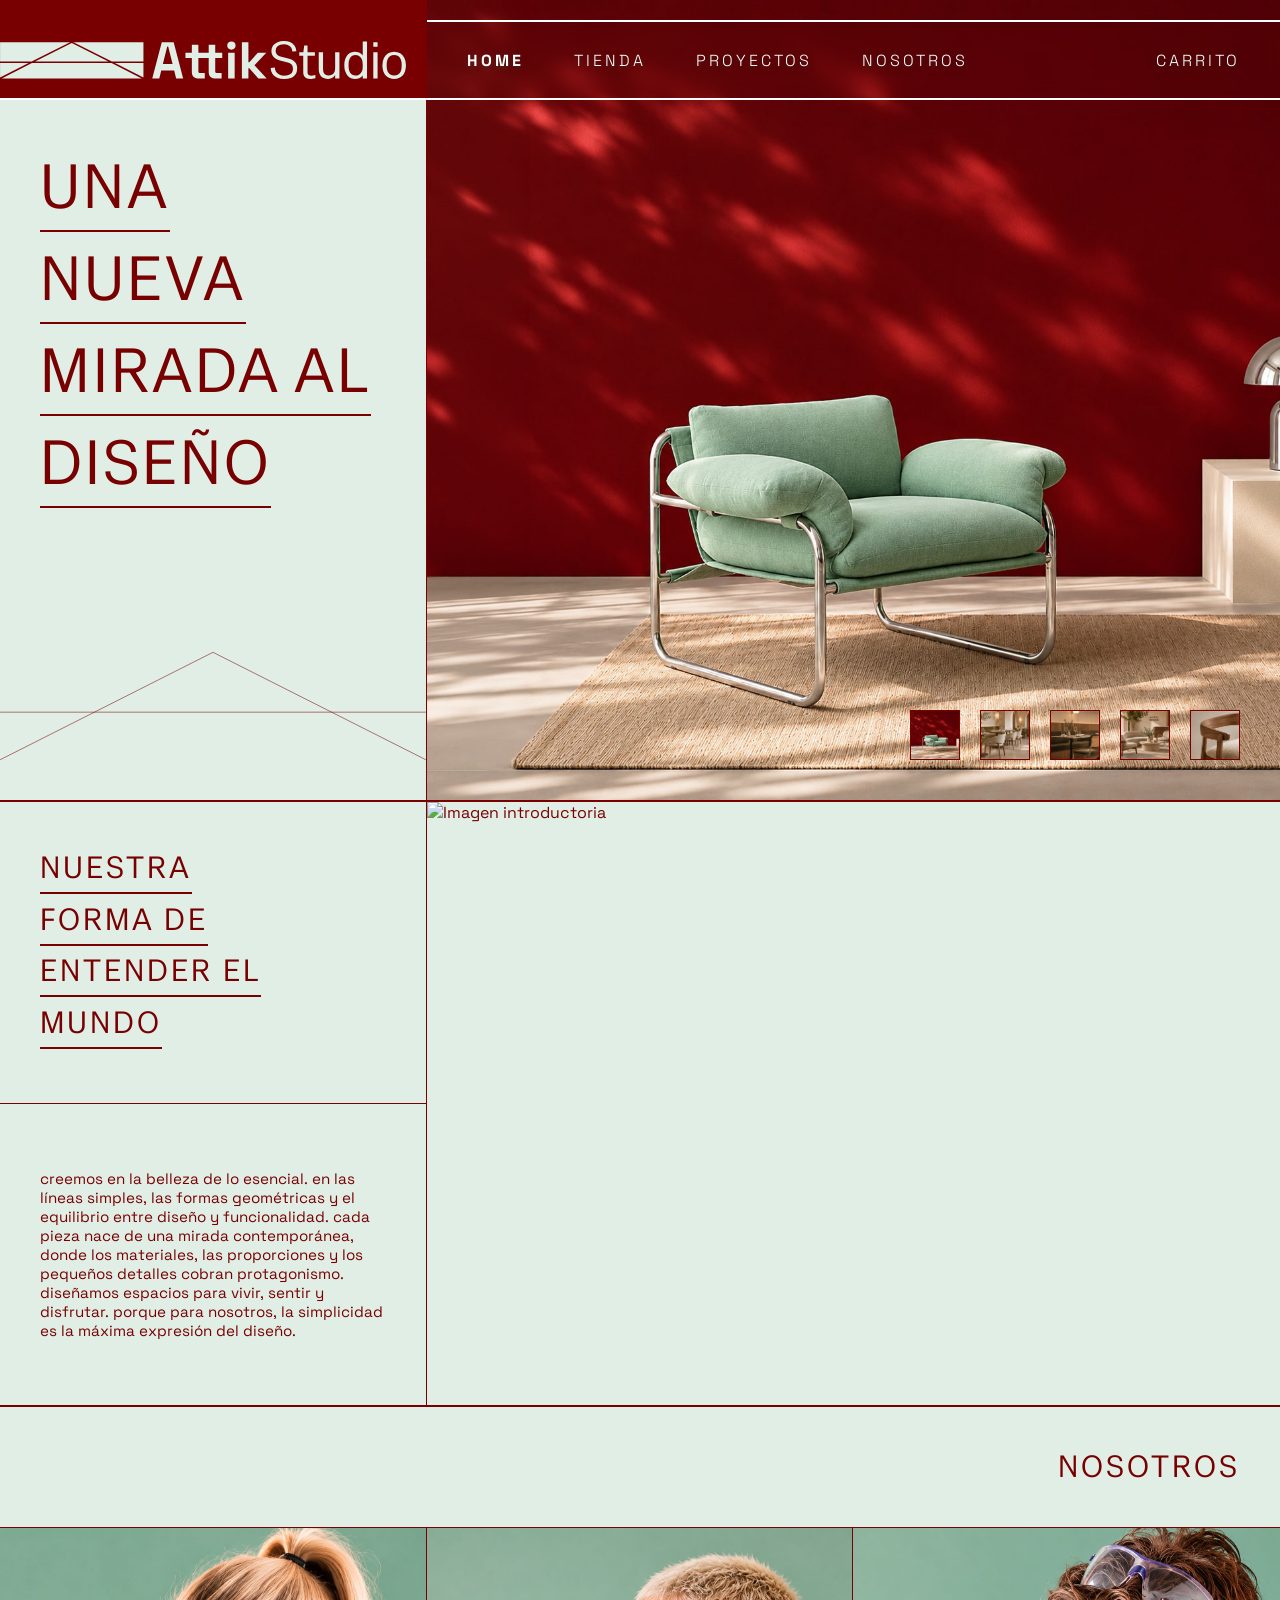
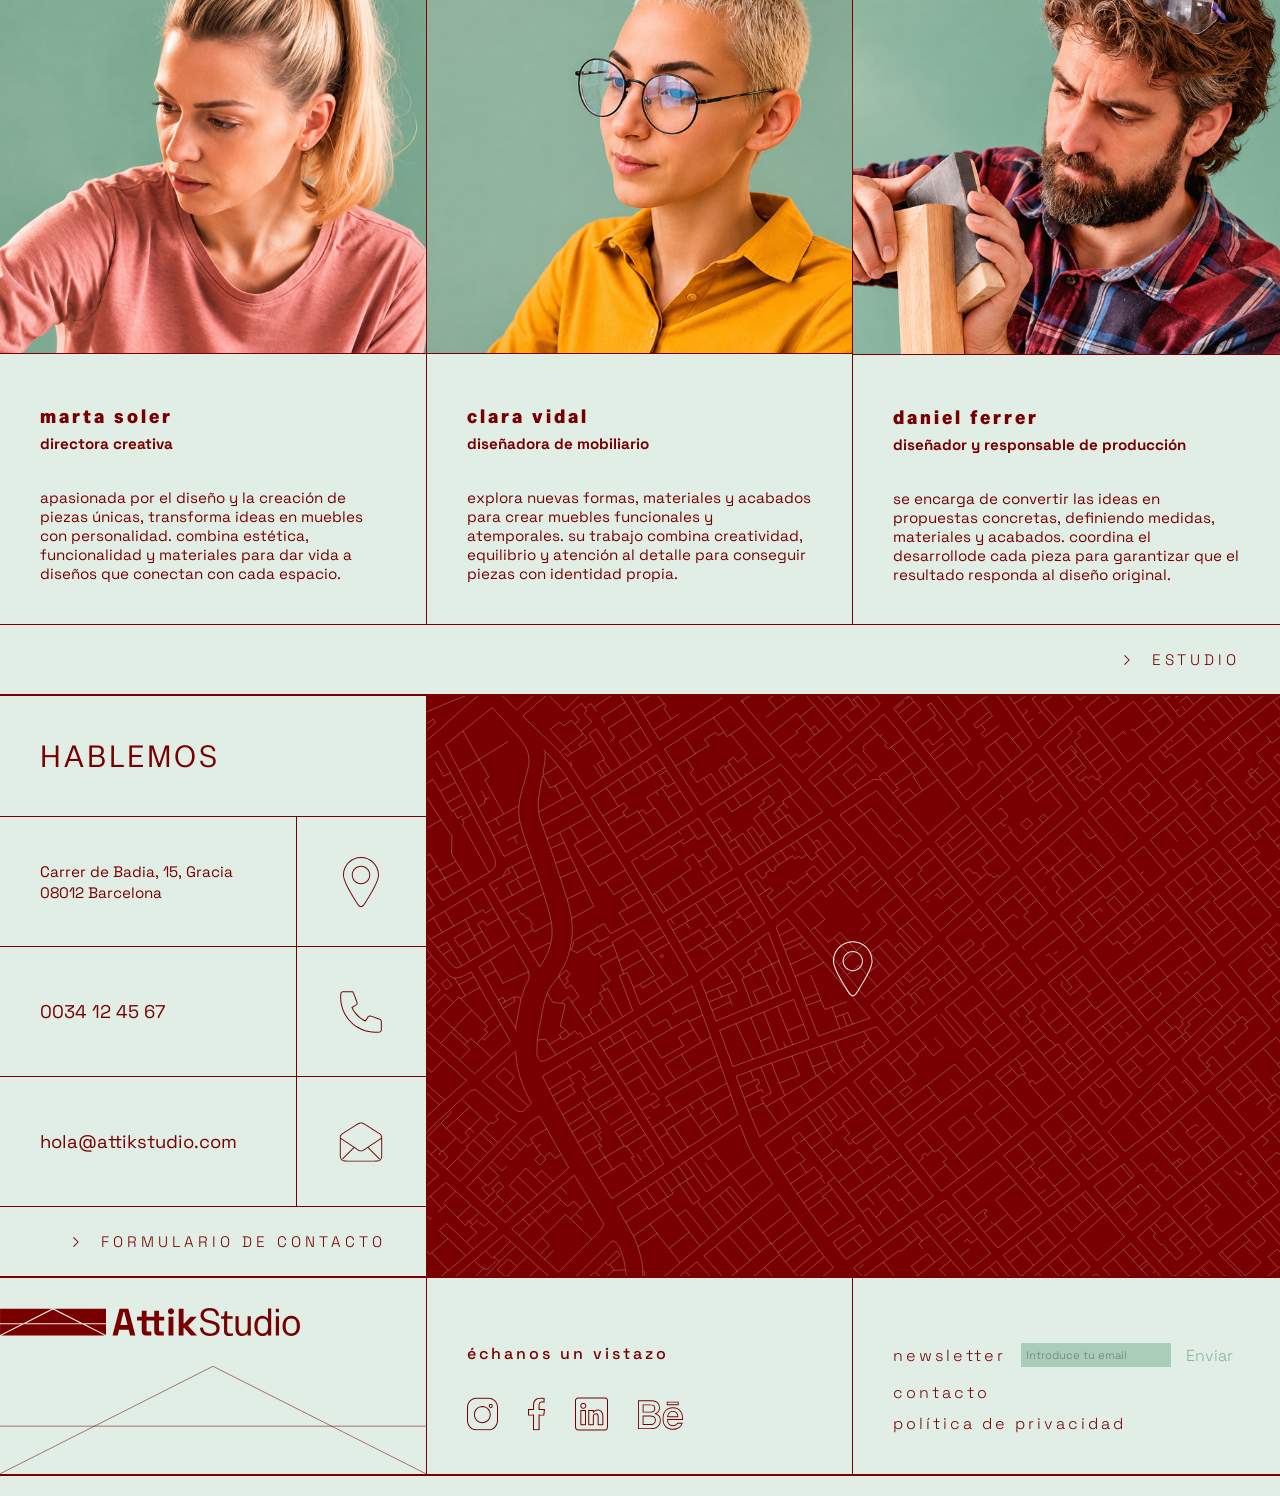
==== index.html @ 29d855f7 "Initial commit" ====
<!DOCTYPE html>
<html lang="en">

<head>
    <meta charset="UTF-8">
    <meta name="viewport" content="width=device-width, initial-scale=1.0">
    <title>Document</title>
    <link rel="stylesheet" href="css/index.css">

    <link rel="preconnect" href="https://fonts.googleapis.com">
    <link rel="preconnect" href="https://fonts.gstatic.com" crossorigin>
    <link
        href="https://fonts.googleapis.com/css2?family=Space+Grotesk:wght@300..700&family=Special+Gothic:wght@400..700&display=swap"
        rel="stylesheet">

</head>

<body>

    <!-- CABEZERA -->

    <header class="Header">
        <a href="index.html" class="Header-a">
            <img src="assets/Logo_AttikStudio_Negative.svg" alt="AttikStudio Logo" loading="lazy" class="Header-img">
        </a>

        <nav class="Header-nav">

            <button class="Hamburger" aria-label="Abrir menú" aria-expanded="false">
                <span class="Line"></span>
                <span class="Line"></span>
                <span class="Line"></span>
            </button>
            <ul class="Header-ulLeft">
                <li class="Header-liLeft">
                    <a href="index.html" class="Header-aLeft Header-aLeft-bold">Home</a>
                    <a href="tienda.html" class="Header-aLeft">Tienda</a>
                    <a href="proyectos.html" class="Header-aLeft">Proyectos</a>
                    <a href="nosotros.html" class="Header-aLeft">Nosotros</a>
                </li>
            </ul>
            <ul class="Header-ulRight">
                <li class="Header-liRight">
                    <a href="carrito.html" class="Header-aRight">Carrito</a>
                </li>
            </ul>
        </nav>
    </header>

    <main>

        <!-- HERO -->

        <div class="Hero">
            <div class="Hero-wrapper">
                <h1 class="Hero-h1">Una <br> nueva <br> mirada al <br> diseño</h1>
                <img src="assets/Simbolo_AttikStudio.svg" alt="Logo AttikStudio" loading="lazy" class="Hero-symbol">
            </div>
            <div class="Hero-imgWrapper">
                <img src="assets/Imagen_Hero.jpg" alt="Imagen Hero" loading="lazy" class="Hero-img">
                <div class="Hero-imgSmallWrapper">
                    <img src="assets/Imagen_Hero.jpg" alt="Imagen pequeña" loading="lazy" class="Small">
                    <img src="assets/Imagen_Hero_2.jpg" alt="Imagen pequeña" loading="lazy" class="Small">
                    <img src="assets/Imagen_Hero_3.jpg" alt="Imagen pequeña" loading="lazy" class="Small">
                    <img src="assets/Imagen_Hero_4.jpg" alt="Imagen pequeña" loading="lazy" class="Small">
                    <img src="assets/Imagen_Hero_5.jpg" alt="Imagen pequeña" loading="lazy" class="Small">
                </div>
            </div>
        </div>

        <!-- INTRODUCCIÓN -->

        <section class="Introduction">
            <div class="Introduction-textWrapper">
                <h2 class="Introduction-h2">Nuestra <br> forma de <br> entender el <br> mundo</h2>
                <div class="Introduction-description">
                    <p class="Introduction-p">Creemos en la belleza de lo esencial.
                        En las líneas simples, las formas geométricas y el equilibrio entre diseño y funcionalidad.
                        Cada
                        pieza nace de una mirada contemporánea, donde los materiales, las proporciones y los
                        pequeños
                        detalles cobran protagonismo. Diseñamos espacios para vivir, sentir y disfrutar. Porque para
                        nosotros, la simplicidad es la máxima expresión del diseño.
                    </p>

                </div>
            </div>
            <img src="assets/Imagen_Introducción.jpg" alt="Imagen introductoria" loading="lazy" class="Introduction-img">

        </section>

        <!-- NOSOTROS -->

        <div class="Members">
            <h2 class="Members-h2">Nosotros</h2>
            <div class="Members-wrapper">
                <article class="Member-article">
                    <img src="assets/Marta_Soler.jpg" alt="Marta Soler" loading="lazy" class="Member-img">
                    <div class="Member-textWrapper">
                        <h3 class="Member-name">Marta Soler</h3>
                        <h4 class="Member-function">Directora creativa</h4>
                        <p class="Member-description">Apasionada por el diseño y la creación de piezas únicas,
                            transforma ideas en muebles con personalidad. Combina estética, funcionalidad y
                            materiales
                            para dar vida a diseños que conectan con cada espacio.
                        </p>
                    </div>
                </article>
                <article class="Member-article">
                    <img src="assets/Clara_Vidal.jpg" alt="Clara Vidal" loading="lazy" class="Member-img">
                    <div class="Member-textWrapper">
                        <h3 class="Member-name">Clara Vidal</h3>
                        <h4 class="Member-function">Diseñadora de mobiliario</h4>
                        <p class="Member-description">Explora nuevas formas, materiales y acabados para crear
                            muebles
                            funcionales y atemporales. Su trabajo combina creatividad, equilibrio y atención al
                            detalle
                            para conseguir piezas con identidad propia.
                        </p>
                    </div>
                </article>
                <article class="Member-article">
                    <img src="assets/Daniel_Ferrer.jpg" alt="Daniel Ferrer" loading="lazy" class="Member-img">
                    <div class="Member-textWrapper">
                        <h3 class="Member-name">Daniel Ferrer</h3>
                        <h4 class="Member-function">Diseñador y responsable de producción</h4>
                        <p class="Member-description">Se encarga de convertir las ideas en propuestas concretas,
                            definiendo medidas, materiales y acabados. Coordina el desarrollode cada pieza para
                            garantizar que el resultado responda al diseño original.
                        </p>
                    </div>
                </article>
            </div>

            <div class="Button">
                <a href="nosotros.html" class="Button-studio">
                    <img src="assets/Arrow.svg" alt="Arrow" loading="lazy" class="Button-symbol">
                    <span class="Button-text">Estudio</span>
                </a>
            </div>
        </div>

        <!-- HABLEMOS -->

        <div class="Contact">
            <div class="Contact-text">
                <div class="Contact-title">
                    <h2 class="Contact-h2">Hablemos</h2>
                </div>
                <ul class="Contact-ul">
                    <li class="Contact-li">
                        <a href="https://maps.app.goo.gl/SS8vJnE2Prp1xfVz8" target="_blank" rel="noopener noreferrer"
                            class="Contact-a">
                            <span class="Contact-spanAdress">Carrer de Badia, 15, Gracia <br> 08012 Barcelona</span>
                        </a>
                    </li>
                    <li class="Contact-li">
                        <a href="https://maps.app.goo.gl/SS8vJnE2Prp1xfVz8" target="_blank" rel="noopener noreferrer"
                            class="Contact-aImg">
                            <img src="assets/Pin.svg" alt="Pin" loading="lazy" class="Contact-img">
                        </a>
                    </li>
                    <li class="Contact-li">
                        <a href="tel:+340034124567" class="Contact-a">
                            <span class="Contact-spanPhoneMail">0034 12 45 67</span>
                        </a>
                    </li>
                    <li class="Contact-li">
                        <a href="tel:+340034124567" class="Contact-aImg">
                            <img src="assets/Phone.svg" alt="Teléfono" loading="lazy" class="Contact-img">
                        </a>
                    </li>
                    <li class="Contact-li">
                        <a href="mailto:hola@attikstudio.com" class="Contact-a">
                            <span class="Contact-spanPhoneMail">hola@attikstudio.com</span>
                        </a>
                    </li>
                    <li class="Contact-li">
                        <a href="mailto:hola@attikstudio.com" class="Contact-aImg">
                            <img src="assets/Mail.svg" alt="Correo electrónico" loading="lazy" class="Contact-img">
                        </a>
                    </li>
                </ul>
                <div class="Button">
                    <a href="nosotros.html" class="Button-contact">
                        <img src="assets/Arrow.svg" alt="Arrow" loading="lazy" class="Button-symbol">
                        <span class="Button-text">Formulario de contacto</span>
                    </a>
                </div>
            </div>
            <a class="Contact-aMap" href="https://maps.app.goo.gl/SS8vJnE2Prp1xfVz8" target="_blank"
                rel="noopener noreferrer">
                <img src="assets/Mapa.svg" alt="Mapa Ubicación Estudio" loading="lazy" class="Contact-aMapImg">
            </a>

        </div>

    </main>

    <!-- PIE -->

    <footer class="Footer">
        <div class="Footer-logos">
            <a href="index.html">
                <img src="assets/Logo_AttikStudio_Positive.svg" alt="Logo AttikStudio" loading="lazy" class="Footer-imgLogo">
            </a>
            <img src="assets/Simbolo_AttikStudio.svg" alt="Symbol AttikStudio" loading="lazy" class="Footer-imgSymbol">
        </div>
        <div class="Footer-socials">
            <span class="Socials-span">Échanos un vistazo</span>
            <ul class="Socials-ul">
                <li class="Socials-li">
                    <a href="https://www.instagram.com" class="Socials-a" target="_blank" rel="noopener noreferrer">
                        <img src="assets/Instagram.svg" alt="Instagram" loading="lazy" class="Socials-img">
                    </a>
                </li>
                <li class="Socials-li">
                    <a href="https://www.facebook.com" class="Socials-a" target="_blank" rel="noopener noreferrer">
                        <img src="assets/Facebook.svg" alt="Facebook" loading="lazy" class="Socials-img">
                    </a>
                </li>
                <li class="Socials-li">
                    <a href="https://www.linkedin.com" class="Socials-a" target="_blank" rel="noopener noreferrer">
                        <img src="assets/Linkedin.svg" alt="Linkedin" loading="lazy" class="Socials-img">
                    </a>
                </li>
                <li class="Socials-li">
                    <a href="https://www.behance.net" class="Socials-a" target="_blank" rel="noopener noreferrer">
                        <img src="assets/Behance.svg" alt="Behance" loading="lazy" class="Socials-img">
                    </a>
                </li>
            </ul>
        </div>
        <div class="Footer-contactLegals">
            <ul class="Contact-legalsUl">
                <li class="Contact-legalsLi">
                    <form action="/suscripcion" method="POST" class="Newsletter-form">
                        <label for="email-newsletter">Newsletter</label>
                        <input type="email" id="email-newsletter" name="email" placeholder="Introduce tu email"
                            required>
                        <button type="submit">Enviar</button>
                    </form>
                </li>
                <li class="Contact-legalsLi">
                    <a href="nosotros.html" class="Contact-legalsA">Contacto</a>
                </li>
                <li class="Contact-legalsLi">
                    <a href="politica-de-privacidad.html" class="Contact-legalsA">Política de privacidad</a>
                </li>
            </ul>
        </div>
    </footer>

</body>

</html>
---- css/index.css ----
:root {
    scroll-behavior: smooth;
    font-size: 100%;

    --borderSubtle: 1px solid #780000;
    --borderStrong: 2px solid #780000;

}

* {
    margin: 0;
    padding: 0;
    border: 0;
    box-sizing: border-box;
}

/* RESET BÁSICO */

li {
    list-style: none;
}

a {
    display: block;
    color: inherit;
    text-decoration: none;
}

p a {
    display: inline;
}

h1,
h2,
h3,
h4,
h5,
h6,
strong,
em,
mark,
pre,
code {
    font: inherit;
}

mark {
    background-color: transparent;
}

picture,
img,
video,
iframe {
    display: block;
    max-width: 100%;
    width: 100%;
    height: initial;
}

svg {
    display: block;
    width: initial;
    height: initial;
    fill: currentColor;
}

form,
input,
select,
option,
textarea,
label,
fieldset,
legend,
button {
    display: block;
    font: inherit;
    background-color: initial;
}

fieldset {
    border: none;
}

button,
label {
    cursor: pointer;
}

body {
    background-color: #E0EEE6;
    font-family: "Space Grotesk", sans-serif;
    color: #780000;
}

h1 {
    font-family: "Special Gothic", sans-serif;
    font-size: clamp(3.65rem, 4.8vw, 6.5rem);
    font-weight: 400;
    font-style: normal;
    text-transform: uppercase;
    letter-spacing: 3px;
    line-height: 1.5;
    text-decoration: underline;
    text-decoration-thickness: 2px;
    text-underline-offset: 0.35em;
}

h2 {
    font-family: "Special Gothic", sans-serif;
    font-size: clamp(1.8rem, 2.37vw, 3.21rem);
    font-weight: 400;
    font-style: normal;
    text-transform: uppercase;
    letter-spacing: 3px;
}

h3 {
    font-family: "Special Gothic", sans-serif;
    font-size: clamp(1.2rem, 1.33vw, 1.45rem);
    font-weight: 700;
    text-transform: lowercase;
    letter-spacing: 3px;
}

h4 {
    font-family: "Space Grotesk", sans-serif;
    font-size: clamp(0.95rem, 1.05vw, 1.15rem);
    font-weight: 700;
    text-transform: lowercase;
}

p {
    font-size: clamp(0.95rem, 1.05vw, 1.15rem);
    text-transform: lowercase;
}

.Button {
    font-family: "Space Grotesk", sans-serif;
    font-size: clamp(0.95rem, 1.05vw, 1.15rem);
    font-weight: 300;
    text-transform: uppercase;
    letter-spacing: 4px;
}

/* CABEZERA */

.Header {
    width: 100%;
    min-height: 100px;


    display: grid;
    grid-template-columns: 1fr 2fr;

    padding-top: 20px;


    position: sticky;
    top: 0;
    z-index: 2;
    border-bottom: 2px solid #ffffff;



    .Header-a {
        background-color: #780000;
        border-top: var(--borderStrong);
        border-right: var(--borderSubtle);

        display: flex;
        flex-flow: row nowrap;
        justify-content: start;
        align-items: center;

        margin-top: -20px;
        padding-top: 20px;
    }

    .Header-img {
        width: 100%;
        min-width: 400px;
        padding-right: 20px;
    }

    .Header-nav {
        width: 100%;
        min-height: 50px;
        border-top: 2px solid #ffffff;

        color: white;
        font-weight: 300;
        letter-spacing: 3px;
        text-transform: uppercase;
        text-shadow: 0px 2px 6px rgba(45, 79, 49, 0.4);
        backdrop-filter: blur(8px);

        display: flex;
        flex-flow: row nowrap;
        justify-content: space-between;
        align-items: center;

        padding: 0 40px;

        @media (max-width:1200px) {
            .Header-ulLeft {
                display: none;
            }

            .Hamburger {
                display: flex;
            }
        }
    }

}

.Hamburger {
    display: none;
    flex-direction: column;
    justify-content: space-between;
    width: 30px;
    height: 22px;
}

.Line {
    width: 100%;
    height: 2px;
    background-color: #E0EEE6;
}

.Header-ulLeft {}

.Header-liLeft {
    display: flex;
    flex-flow: row nowrap;
    justify-content: start;
    align-items: center;
    gap: 50px;

    .Header-aLeft-bold {
    font-weight: 700;
}
}

.Header-aLeft {}

.Header-ulRight {}

.Header-liRight {
    display: flex;
    flex-flow: row nowrap;
    justify-content: end;
    align-items: center;
    gap: 20px;
}

.Header-aRight {}



/* HERO */

.Hero {
    width: 100%;
    min-height: 800px;

    display: grid;
    grid-template-columns: 1fr 2fr;

    margin-top: -100px;

    .Hero-wrapper {
        min-width: 400px;
        border-right: var(--borderSubtle);

        display: grid;
        grid-template-rows: 2fr 1fr;

        position: relative;

        padding-top: 100px;
    }

    .Hero-h1 {
        padding: 40px 0 0 40px;
    }

    .Hero-symbol {
        width: 100%;
        position: absolute;
        bottom: 40px;


    }

    .Hero-imgWrapper {
        width: 100%;
        height: 100%;
        min-height: 100%;
        position: relative;
    }

    .Hero-img {
        width: 100%;
        height: 100%;
        min-height: 100%;
        background-color: white;
        object-fit: cover;
    }

    .Hero-imgSmallWrapper {
        display: flex;
        flex-flow: row nowrap;
        justify-content: end;
        align-items: center;
        gap: 20px;
        position: absolute;
        bottom: 40px;
        right: 40px;
        z-index: 1;
    }

    .Small {
        width: 50px;
        height: 50px;
        object-fit: cover;
        border: var(--borderSubtle);
    }

}

/* INTRODUCCIÓN */

.Introduction {
    width: 100%;
    min-height: 600px;


    display: grid;
    grid-template-columns: 1fr 2fr;

    .Introduction-textWrapper {
        min-width: 400px;
        border-top: var(--borderStrong);
        border-right: var(--borderSubtle);

        display: grid;
        grid-template-rows: repeat(2, 1fr);

    }

    .Introduction-h2 {
        line-height: 1.7;
        text-decoration: underline;
        text-decoration-thickness: 2px;
        text-underline-offset: 0.45em;

        margin: 40px 40px 55px 40px;
    }

    .Introduction-description {
        border-top: var(--borderSubtle);
        padding: 0 40px;
        display: flex;
        align-items: center;

    }

    .Introduction-p {}

    .Introduction-imgWrapper {
        width: 100%;
        height: 100%;
        position: relative;

    }

    .Introduction-img {
        width: 100%;
        height: 100%;
        object-fit: cover;
        border-top: var(--borderStrong);
    }
}


/* NOSOTROS */

.Members {
    width: 100%;
    min-height: 700px;
    border-top: var(--borderStrong);

    display: grid;
    grid-template-rows: 120px 1fr 70px;

    .Members-h2 {
        text-align: right;
        margin: auto 40px;
    }

    .Members-wrapper {
        display: grid;
        grid-template-columns: repeat(3, 1fr);
    }

    .Members-wrapper>*:not(:last-child) {
        border-right: var(--borderSubtle);
    }

    .Member-article {
        width: 100%;

        display: flex;
        flex-flow: column nowrap;
        justify-content: start;
        align-items: start;
        gap: 10px;
    }

    .Member-img {
        width: 100%;
        border-top: var(--borderSubtle);
        border-bottom: var(--borderSubtle);
        object-fit: cover;
    }

    .Member-textWrapper {
        display: flex;
        flex-flow: column nowrap;
        justify-content: start;
        align-items: start;

        margin: 40px;
        gap: 5px;
    }

    .Member-name {}

    .Member-function {
        margin-bottom: 30px;
    }

    .Member-description {}

    .Button {
        border-top: var(--borderSubtle);

        display: flex;
        flex-flow: row nowrap;
        justify-content: end;
        align-items: center;

        .Button-studio {
            width: auto;
            min-height: 40px;

            display: flex;
            flex-flow: row nowrap;
            justify-content: end;
            align-items: center;
            margin: 0 40px;
            gap: 20px;

            .Button-symbol {
                width: 10px;
                height: 10px;
            }

            .Button-text {}
        }

    }
}

/* HABLEMOS */

.Contact {
    width: 100%;
    min-height: 570px;

    display: grid;
    grid-template-columns: 1fr 2fr;

    .Contact-text {
        min-width: 400px;
        display: grid;
        grid-template-rows: 120px 3fr 70px;
        border-top: var(--borderStrong);
    }

    .Contact-title {
        border-right: var(--borderSubtle);

        display: flex;
        flex-flow: row nowrap;
        justify-content: start;
        align-items: center;
    }

    .Contact-h2 {
        margin: auto 40px;
    }

    .Contact-ul {
        display: grid;
        grid-template-columns: 1fr 130px;
        grid-template-rows: repeat(3, 1fr);

    }

    .Contact-li {
        border-top: var(--borderSubtle);
        border-right: var(--borderSubtle);
        display: flex;
        flex-flow: row nowrap;
        justify-content: start;
        align-items: center;
    }

    .Contact-a {
        margin: auto 0 auto 40px;
    }

    .Contact-aImg {
        width: 100%;
        display: flex;
        flex-flow: row nowrap;
        justify-content: center;
        align-items: center;
        margin: 0 auto;
    }

    .Contact-spanAdress {
        font-size: clamp(0.95rem, 1.05vw, 1.15rem);
    }

    .Contact-spanPhoneMail {
        font-size: clamp(1.15rem, 1.44vw, 1.57rem);
    }

    .Contact-img {
        width: 50px;
        height: 50px;
    }

    .Contact-aMap {
        width: 100%;
        border-top: var(--borderStrong);

    }

    .Contact-aMapImg {
        width: 100%;
        min-height: 100%;
        object-fit: cover;
    }

    .Button {
        border-top: var(--borderSubtle);
        border-right: var(--borderSubtle);

        display: flex;
        flex-flow: row nowrap;
        justify-content: end;
        align-items: center;


        .Button-contact {
            width: auto;
            min-height: 40px;

            display: flex;
            flex-flow: row nowrap;
            justify-content: end;
            align-items: center;
            margin: 0 40px;
            gap: 20px;

            .Button-symbol {
                width: 10px;
                height: 10px;
            }

            .Button-text {}
        }

    }

}

/* PIE */

.Footer {
    width: 100%;
    min-height: 220px;
    border-top: var(--borderStrong);

    display: grid;
    grid-template-columns: repeat(3, 1fr);

    padding-bottom: 20px;

    .Footer-logos {
        border-right: var(--borderSubtle);
        border-bottom: var(--borderStrong);
        display: flex;
        flex-flow: column nowrap;
        justify-content: space-between;
        align-items: start;
    }

    .Footer-imgLogo {
        width: 100%;
        padding-top: 30px;
        padding-right: 20px;
    }

    .Footer-imgSymbol {
        width: 100%;
        min-height: 100px;
    }

    .Footer-socials {
        border-right: var(--borderSubtle);
        border-bottom: var(--borderStrong);

        display: flex;
        flex-flow: column nowrap;
        justify-content: end;
        align-items: start;

        gap: 30px;
    }

    .Socials-span {
        font-weight: 500;
        letter-spacing: 3px;
        text-transform: lowercase;
        margin-left: 40px;
    }

    .Socials-ul {
        display: flex;
        flex-flow: row nowrap;
        justify-content: start;
        align-items: center;
        margin: 0 0 40px 40px;
        gap: 30px;
    }

    .Socials-li {}

    .Socials-a {}

    .Socials-img {

        height: 40px;
    }

    .Footer-contactLegals {
        border-bottom: var(--borderStrong);

        display: flex;
        flex: row nowrap;
        justify-content: start;
        align-items: end;


    }

    .Contact-legalsUl {

        display: flex;
        flex-flow: column nowrap;
        justify-content: end;
        align-items: start;
        margin: 0 0 40px 40px;
        gap: 10px;
    }

    .Contact-legalsLi {
        font-weight: 300;
        letter-spacing: 3px;
        text-transform: lowercase;
    }

    .Contact-legalsA {}

    .Newsletter-form {
        display: flex;
        flex-flow: row nowrap;
        justify-content: start;
        align-items: center;

        gap: 10px;

        input {
            width: 150px;
            background-color: #a8ceb9;
            font-size: 0.7rem;
            color: #780000;
            margin: 5px;
            padding: 5px;
        }

        button {
            color: #83b298;
        }
    }
}
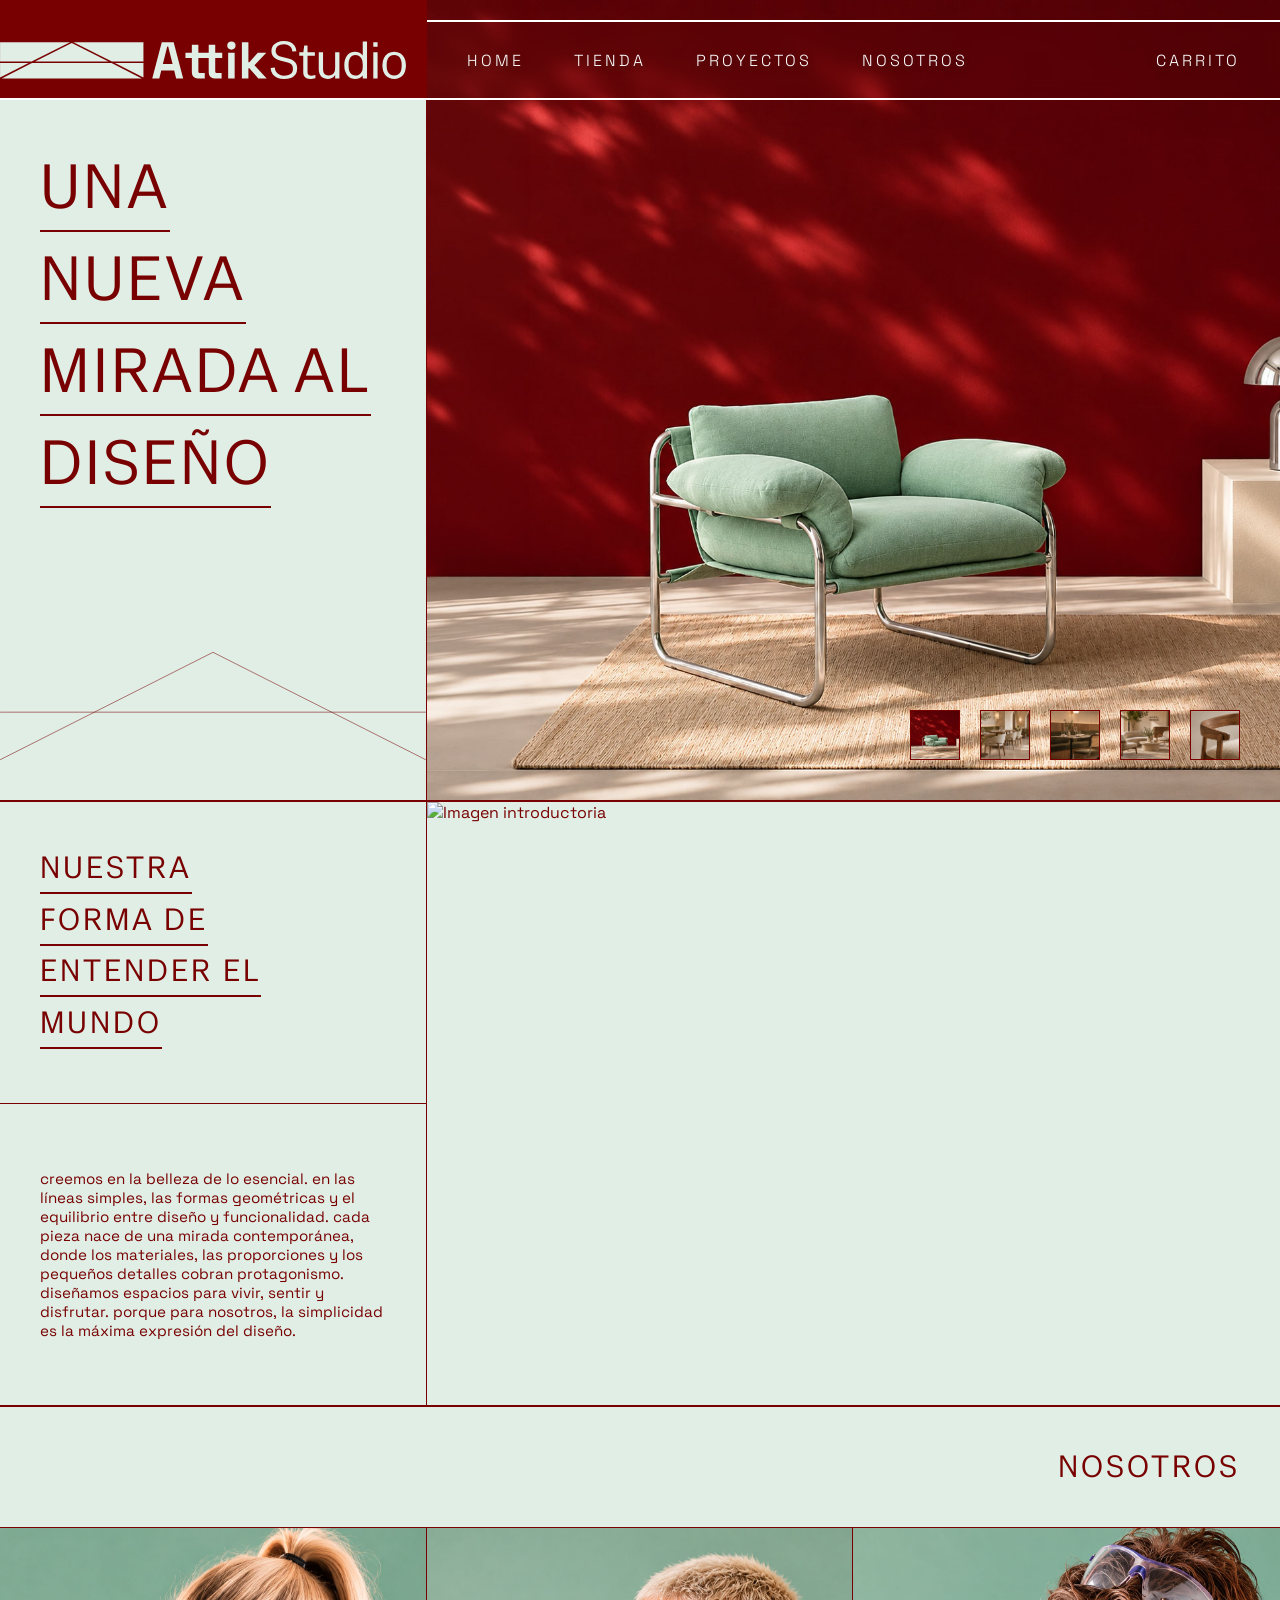
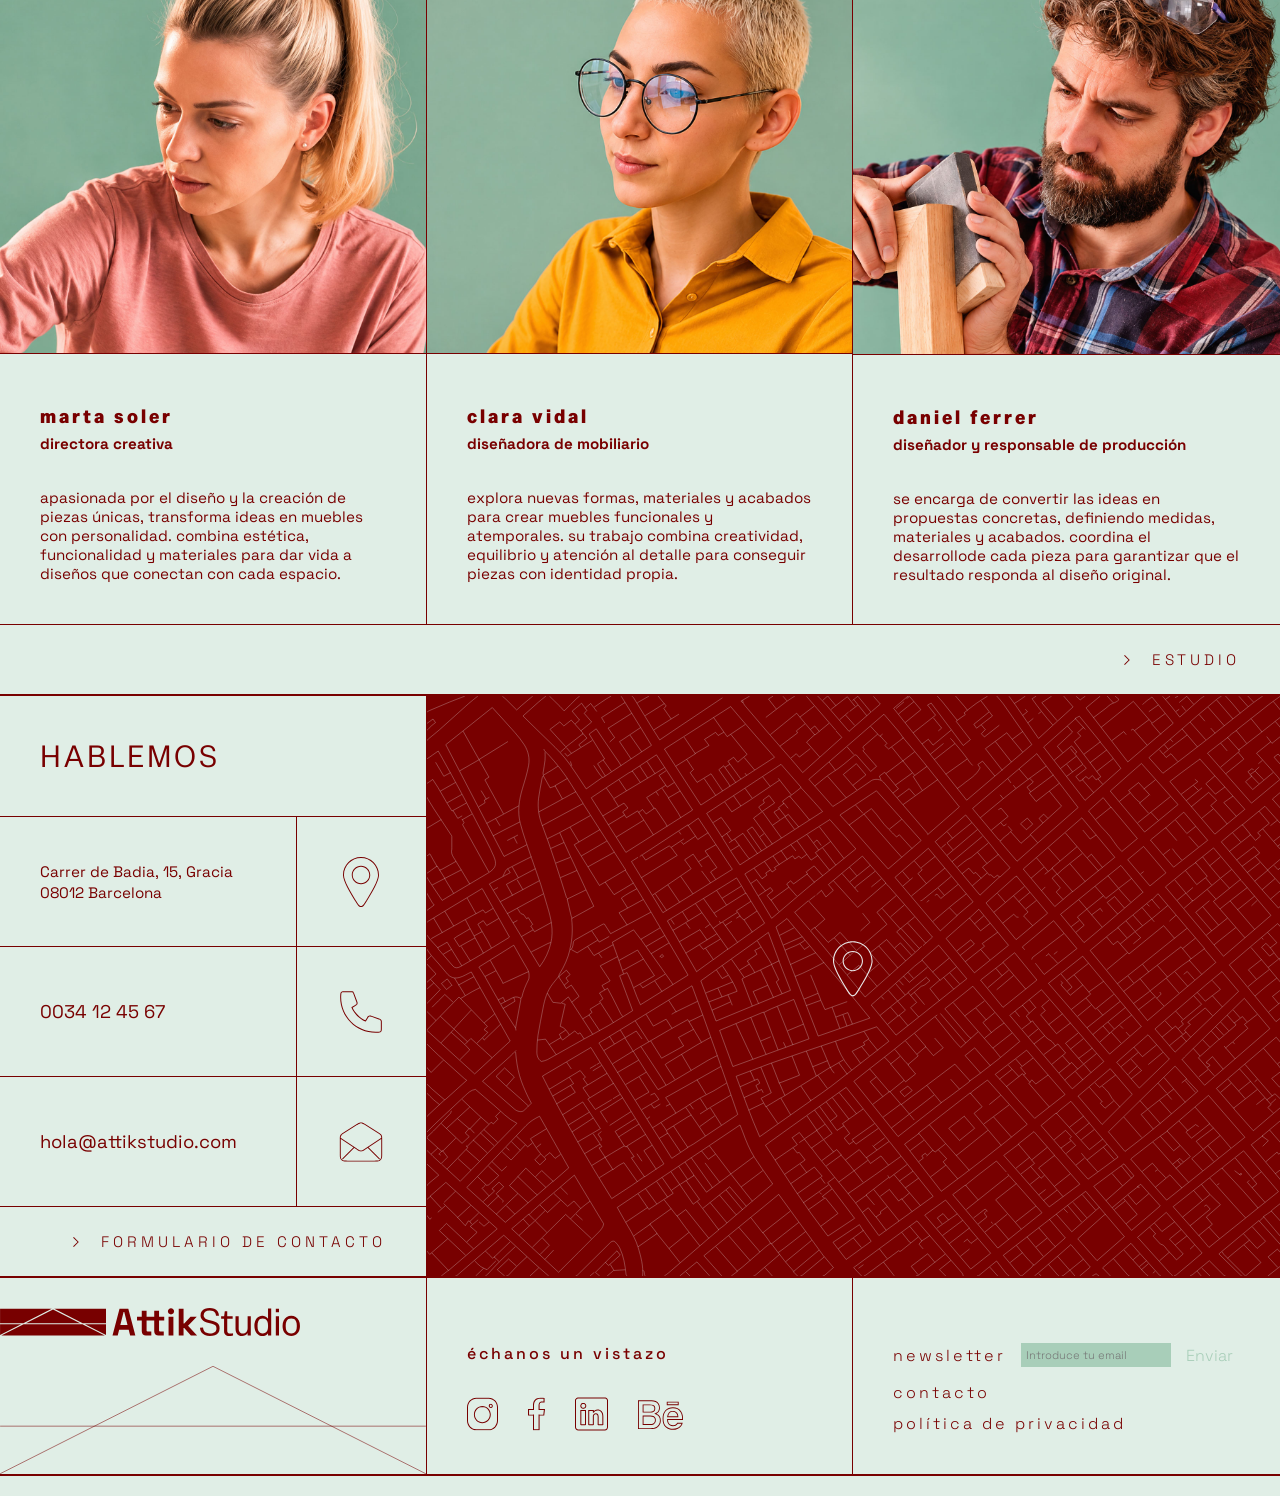
==== commit 87ce632b: "Corrección Nombres Clases (SUIT CSS) He rectificado algunos nombres de clases para seguir las normas" ====
--- a/index.html
+++ b/index.html
@@ -26,14 +26,14 @@
 
         <nav class="Header-nav">
 
-            <button class="Hamburger" aria-label="Abrir menú" aria-expanded="false">
+            <button class="Header-hamburger" aria-label="Abrir menú" aria-expanded="false">
                 <span class="Line"></span>
                 <span class="Line"></span>
                 <span class="Line"></span>
             </button>
             <ul class="Header-ulLeft">
                 <li class="Header-liLeft">
-                    <a href="index.html" class="Header-aLeft Header-aLeft-bold">Home</a>
+                    <a href="index.html" class="Header-aLeft Header-aLeft--bold">Home</a>
                     <a href="tienda.html" class="Header-aLeft">Tienda</a>
                     <a href="proyectos.html" class="Header-aLeft">Proyectos</a>
                     <a href="nosotros.html" class="Header-aLeft">Nosotros</a>
@@ -59,11 +59,11 @@
             <div class="Hero-imgWrapper">
                 <img src="assets/Imagen_Hero.jpg" alt="Imagen Hero" loading="lazy" class="Hero-img">
                 <div class="Hero-imgSmallWrapper">
-                    <img src="assets/Imagen_Hero.jpg" alt="Imagen pequeña" loading="lazy" class="Small">
-                    <img src="assets/Imagen_Hero_2.jpg" alt="Imagen pequeña" loading="lazy" class="Small">
-                    <img src="assets/Imagen_Hero_3.jpg" alt="Imagen pequeña" loading="lazy" class="Small">
-                    <img src="assets/Imagen_Hero_4.jpg" alt="Imagen pequeña" loading="lazy" class="Small">
-                    <img src="assets/Imagen_Hero_5.jpg" alt="Imagen pequeña" loading="lazy" class="Small">
+                    <img src="assets/Imagen_Hero.jpg" alt="Imagen pequeña" loading="lazy" class="Hero-imgSmall">
+                    <img src="assets/Imagen_Hero_2.jpg" alt="Imagen pequeña" loading="lazy" class="Hero-imgSmall">
+                    <img src="assets/Imagen_Hero_3.jpg" alt="Imagen pequeña" loading="lazy" class="Hero-imgSmall">
+                    <img src="assets/Imagen_Hero_4.jpg" alt="Imagen pequeña" loading="lazy" class="Hero-imgSmall">
+                    <img src="assets/Imagen_Hero_5.jpg" alt="Imagen pequeña" loading="lazy" class="Hero-imgSmall">
                 </div>
             </div>
         </div>
@@ -131,7 +131,6 @@
                     </div>
                 </article>
             </div>
-
             <div class="Button">
                 <a href="nosotros.html" class="Button-studio">
                     <img src="assets/Arrow.svg" alt="Arrow" loading="lazy" class="Button-symbol">
@@ -232,19 +231,19 @@
             </ul>
         </div>
         <div class="Footer-contactLegals">
-            <ul class="Contact-legalsUl">
-                <li class="Contact-legalsLi">
-                    <form action="/suscripcion" method="POST" class="Newsletter-form">
+            <ul class="ContactLegals-ul">
+                <li class="ContactLegals-li">
+                    <form action="/suscripcion" method="POST" class="ContactLegals-form">
                         <label for="email-newsletter">Newsletter</label>
                         <input type="email" id="email-newsletter" name="email" placeholder="Introduce tu email"
                             required>
                         <button type="submit">Enviar</button>
                     </form>
                 </li>
-                <li class="Contact-legalsLi">
-                    <a href="nosotros.html" class="Contact-legalsA">Contacto</a>
-                </li>
-                <li class="Contact-legalsLi">
+                <li class="ContactLegals-li">
+                    <a href="nosotros.html" class="ContactLegals-a">Contacto</a>
+                </li>
+                <li class="ContactLegals-li">
                     <a href="politica-de-privacidad.html" class="Contact-legalsA">Política de privacidad</a>
                 </li>
             </ul>
--- a/css/index.css
+++ b/css/index.css
@@ -2,8 +2,12 @@
     scroll-behavior: smooth;
     font-size: 100%;
 
-    --borderSubtle: 1px solid #780000;
-    --borderStrong: 2px solid #780000;
+    --borderSubtle: 1px solid var(--burdeos);
+    --borderStrong: 2px solid var(--burdeos);
+
+    --burdeos: #780000;
+    --greenMint: #E0EEE6;
+    --greenSage: #a8ceb9;
 
 }
 
@@ -89,9 +93,9 @@
 }
 
 body {
-    background-color: #E0EEE6;
+    background-color: var(--greenMint);
     font-family: "Space Grotesk", sans-serif;
-    color: #780000;
+    color: var(--burdeos);
 }
 
 h1 {
@@ -165,7 +169,7 @@
 
 
     .Header-a {
-        background-color: #780000;
+        background-color: var(--burdeos);
         border-top: var(--borderStrong);
         border-right: var(--borderSubtle);
 
@@ -208,7 +212,7 @@
                 display: none;
             }
 
-            .Hamburger {
+            .Header-hamburger {
                 display: flex;
             }
         }
@@ -216,7 +220,7 @@
 
 }
 
-.Hamburger {
+.Header-hamburger {
     display: none;
     flex-direction: column;
     justify-content: space-between;
@@ -227,7 +231,7 @@
 .Line {
     width: 100%;
     height: 2px;
-    background-color: #E0EEE6;
+    background-color: var(--greenMint);
 }
 
 .Header-ulLeft {}
@@ -322,7 +326,7 @@
         z-index: 1;
     }
 
-    .Small {
+    .Hero-imgSmall {
         width: 50px;
         height: 50px;
         object-fit: cover;
@@ -671,7 +675,7 @@
 
     }
 
-    .Contact-legalsUl {
+    .ContactLegals-ul {
 
         display: flex;
         flex-flow: column nowrap;
@@ -681,15 +685,15 @@
         gap: 10px;
     }
 
-    .Contact-legalsLi {
+    .ContactLegals-li {
         font-weight: 300;
         letter-spacing: 3px;
         text-transform: lowercase;
     }
 
-    .Contact-legalsA {}
-
-    .Newsletter-form {
+    .ContactLegals-a {}
+
+    .ContactLegals-form {
         display: flex;
         flex-flow: row nowrap;
         justify-content: start;
@@ -699,15 +703,15 @@
 
         input {
             width: 150px;
-            background-color: #a8ceb9;
+            background-color: var(--greenSage);
             font-size: 0.7rem;
-            color: #780000;
+            color: var(--burdeos);
             margin: 5px;
             padding: 5px;
         }
 
         button {
-            color: #83b298;
+            color: var(--greenSage);
         }
     }
 }
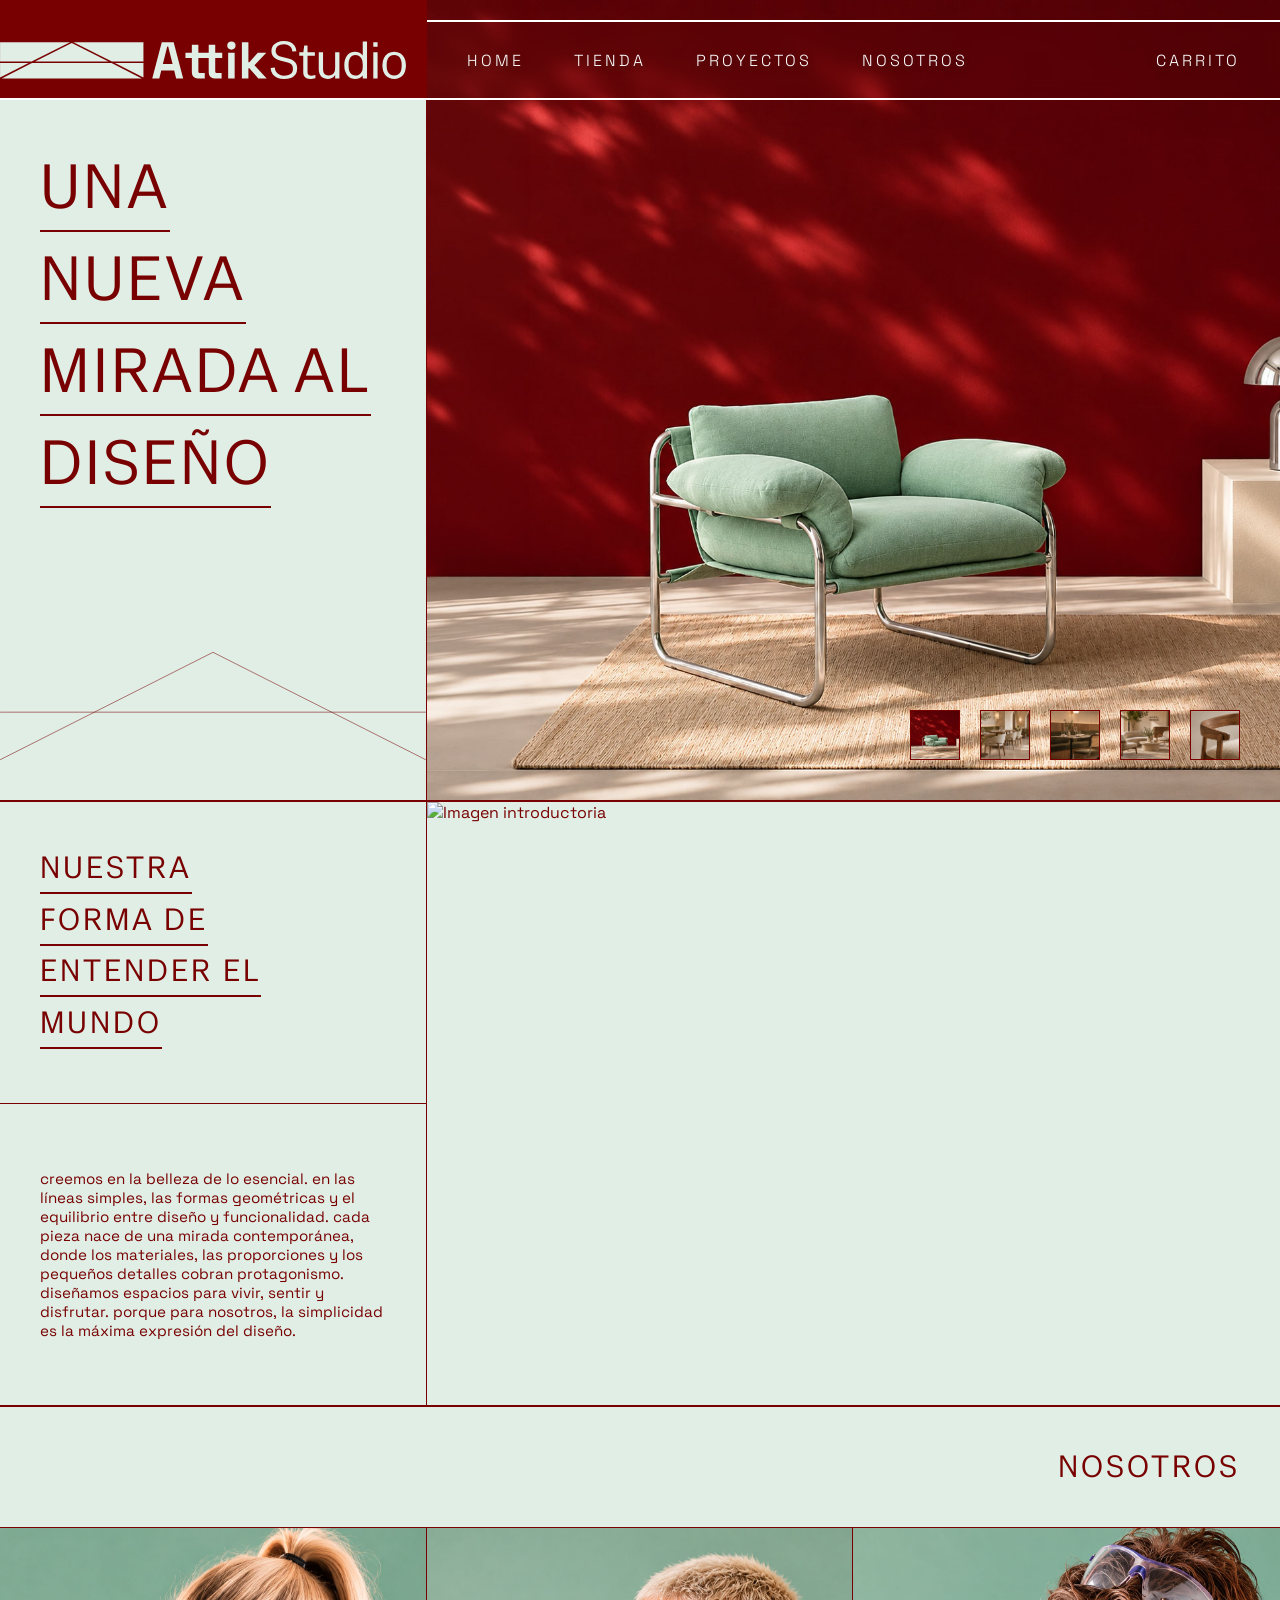
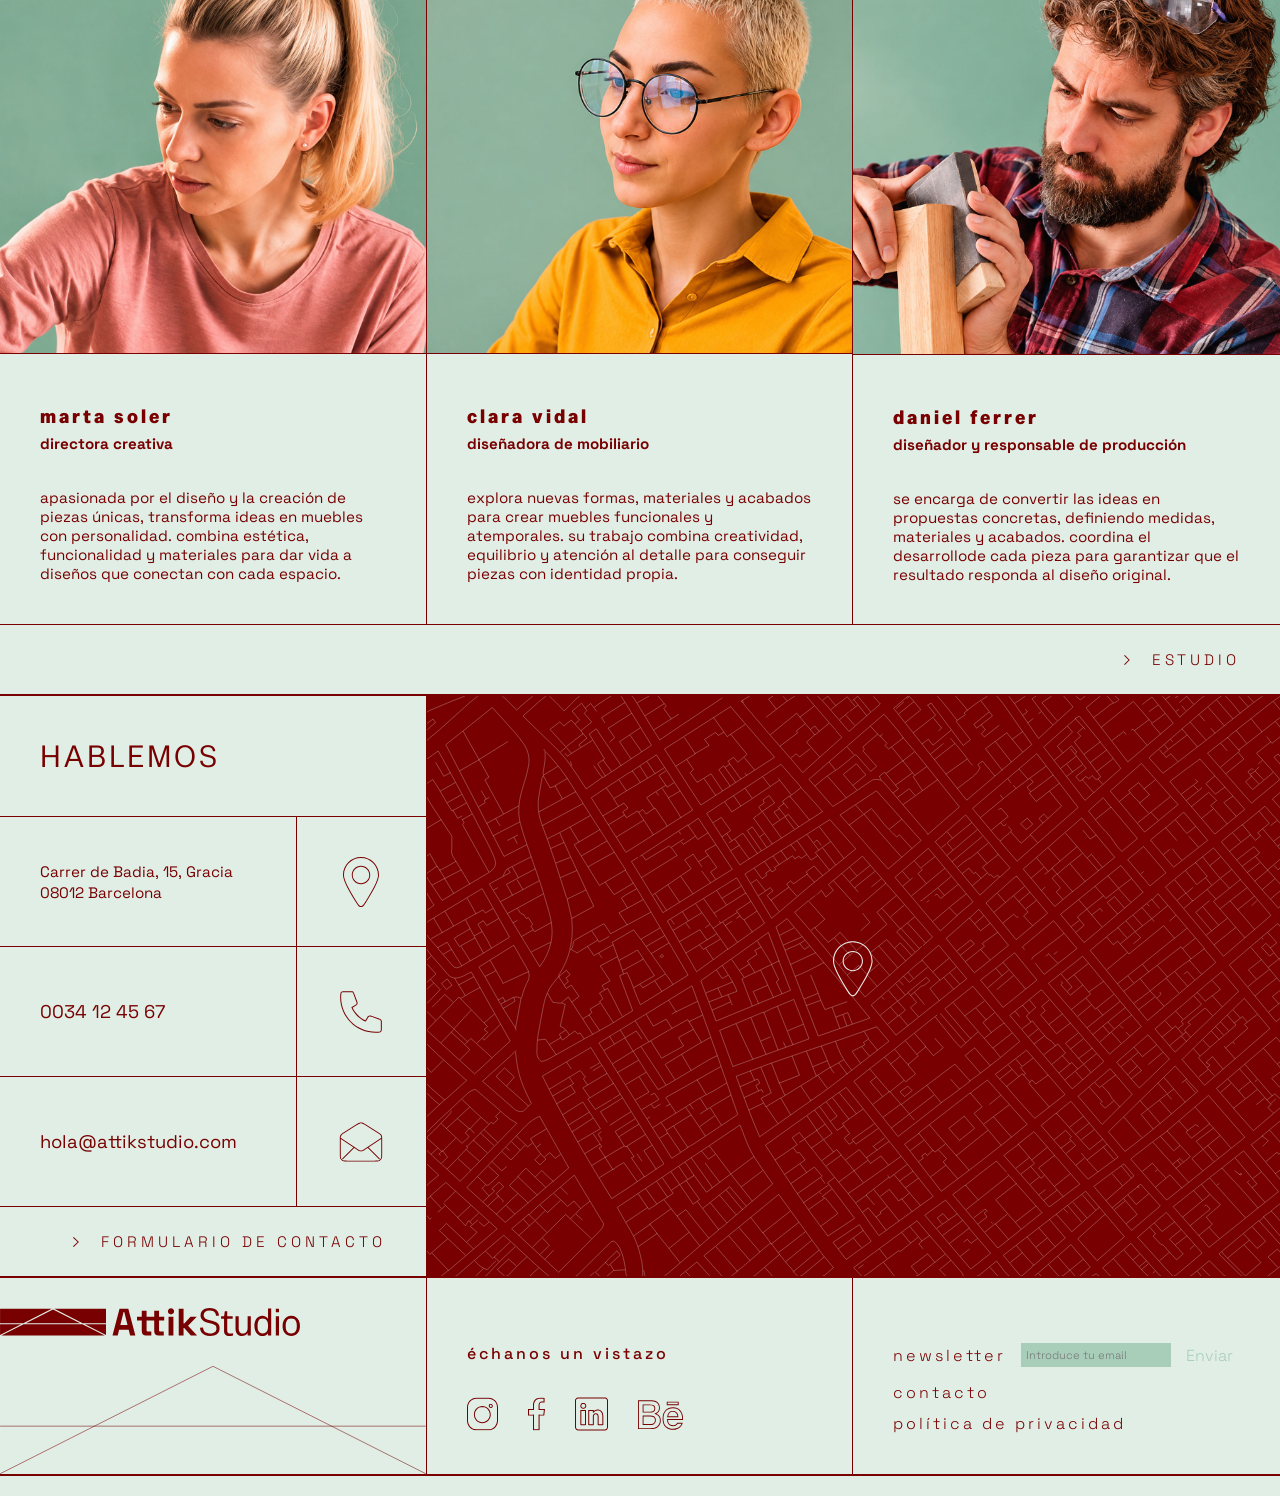
==== commit e0ff70f0: "Conversión de unidades de píxeles a rem He sustituido las unidades en píxeles por unidades en rem." ====
--- a/index.html
+++ b/index.html
@@ -17,7 +17,7 @@
 
 <body>
 
-    <!-- CABEZERA -->
+    <!-- CABECERA -->
 
     <header class="Header">
         <a href="index.html" class="Header-a">
--- a/css/index.css
+++ b/css/index.css
@@ -148,17 +148,17 @@
     letter-spacing: 4px;
 }
 
-/* CABEZERA */
+/* CABECERA */
 
 .Header {
     width: 100%;
-    min-height: 100px;
+    min-height: 6.25rem;
 
 
     display: grid;
     grid-template-columns: 1fr 2fr;
 
-    padding-top: 20px;
+    padding-top: 1.25rem;
 
 
     position: sticky;
@@ -178,19 +178,19 @@
         justify-content: start;
         align-items: center;
 
-        margin-top: -20px;
-        padding-top: 20px;
+        margin-top: -1.25rem;
+        padding-top: 1.25rem;
     }
 
     .Header-img {
         width: 100%;
-        min-width: 400px;
-        padding-right: 20px;
+        min-width: 25rem;
+        padding-right: 1.25rem;
     }
 
     .Header-nav {
         width: 100%;
-        min-height: 50px;
+        min-height: 3.125rem;
         border-top: 2px solid #ffffff;
 
         color: white;
@@ -205,7 +205,7 @@
         justify-content: space-between;
         align-items: center;
 
-        padding: 0 40px;
+        padding: 0 2.5rem;
 
         @media (max-width:1200px) {
             .Header-ulLeft {
@@ -224,8 +224,8 @@
     display: none;
     flex-direction: column;
     justify-content: space-between;
-    width: 30px;
-    height: 22px;
+    width: 1.875rem;
+    height: 1.375rem;
 }
 
 .Line {
@@ -241,7 +241,7 @@
     flex-flow: row nowrap;
     justify-content: start;
     align-items: center;
-    gap: 50px;
+    gap: 3.125rem;
 
     .Header-aLeft-bold {
     font-weight: 700;
@@ -257,7 +257,7 @@
     flex-flow: row nowrap;
     justify-content: end;
     align-items: center;
-    gap: 20px;
+    gap: 1.25rem;
 }
 
 .Header-aRight {}
@@ -268,15 +268,15 @@
 
 .Hero {
     width: 100%;
-    min-height: 800px;
+    min-height: 50rem;
 
     display: grid;
     grid-template-columns: 1fr 2fr;
 
-    margin-top: -100px;
+    margin-top: -6.25rem;
 
     .Hero-wrapper {
-        min-width: 400px;
+        min-width: 25rem;
         border-right: var(--borderSubtle);
 
         display: grid;
@@ -284,17 +284,17 @@
 
         position: relative;
 
-        padding-top: 100px;
+        padding-top: 6.25rem;
     }
 
     .Hero-h1 {
-        padding: 40px 0 0 40px;
+        padding: 2.5rem 0 0 2.5rem;
     }
 
     .Hero-symbol {
         width: 100%;
         position: absolute;
-        bottom: 40px;
+        bottom: 2.5rem;
 
 
     }
@@ -319,16 +319,16 @@
         flex-flow: row nowrap;
         justify-content: end;
         align-items: center;
-        gap: 20px;
+        gap: 1.25rem;
         position: absolute;
-        bottom: 40px;
-        right: 40px;
+        bottom: 2.5rem;
+        right: 2.5rem;
         z-index: 1;
     }
 
     .Hero-imgSmall {
-        width: 50px;
-        height: 50px;
+        width: 3.125rem;
+        height: 3.125rem;
         object-fit: cover;
         border: var(--borderSubtle);
     }
@@ -339,14 +339,14 @@
 
 .Introduction {
     width: 100%;
-    min-height: 600px;
+    min-height: 37.5rem;
 
 
     display: grid;
     grid-template-columns: 1fr 2fr;
 
     .Introduction-textWrapper {
-        min-width: 400px;
+        min-width: 25rem;
         border-top: var(--borderStrong);
         border-right: var(--borderSubtle);
 
@@ -361,12 +361,12 @@
         text-decoration-thickness: 2px;
         text-underline-offset: 0.45em;
 
-        margin: 40px 40px 55px 40px;
+        margin: 2.5rem 2.5rem 3.4375rem 2.5rem;
     }
 
     .Introduction-description {
         border-top: var(--borderSubtle);
-        padding: 0 40px;
+        padding: 0 2.5rem;
         display: flex;
         align-items: center;
 
@@ -394,15 +394,15 @@
 
 .Members {
     width: 100%;
-    min-height: 700px;
+    min-height: 43.75rem;
     border-top: var(--borderStrong);
 
     display: grid;
-    grid-template-rows: 120px 1fr 70px;
+    grid-template-rows: 7.5rem 1fr 4.375rem;
 
     .Members-h2 {
         text-align: right;
-        margin: auto 40px;
+        margin: auto 2.5rem;
     }
 
     .Members-wrapper {
@@ -421,7 +421,7 @@
         flex-flow: column nowrap;
         justify-content: start;
         align-items: start;
-        gap: 10px;
+        gap: 0.625rem;
     }
 
     .Member-img {
@@ -437,14 +437,14 @@
         justify-content: start;
         align-items: start;
 
-        margin: 40px;
-        gap: 5px;
+        margin: 2.5rem;
+        gap: 0.3125rem;
     }
 
     .Member-name {}
 
     .Member-function {
-        margin-bottom: 30px;
+        margin-bottom: 1.875rem;
     }
 
     .Member-description {}
@@ -459,18 +459,18 @@
 
         .Button-studio {
             width: auto;
-            min-height: 40px;
+            min-height: 2.5rem;
 
             display: flex;
             flex-flow: row nowrap;
             justify-content: end;
             align-items: center;
-            margin: 0 40px;
-            gap: 20px;
+            margin: 0 2.5rem;
+            gap: 1.25rem;
 
             .Button-symbol {
-                width: 10px;
-                height: 10px;
+                width: 0.625rem;
+                height: 0.625rem;
             }
 
             .Button-text {}
@@ -483,15 +483,15 @@
 
 .Contact {
     width: 100%;
-    min-height: 570px;
+    min-height: 35.625rem;
 
     display: grid;
     grid-template-columns: 1fr 2fr;
 
     .Contact-text {
-        min-width: 400px;
+        min-width: 25rem;
         display: grid;
-        grid-template-rows: 120px 3fr 70px;
+        grid-template-rows: 7.5rem 3fr 4.375rem;
         border-top: var(--borderStrong);
     }
 
@@ -505,12 +505,12 @@
     }
 
     .Contact-h2 {
-        margin: auto 40px;
+        margin: auto 2.5rem;
     }
 
     .Contact-ul {
         display: grid;
-        grid-template-columns: 1fr 130px;
+        grid-template-columns: 1fr 8.125rem;
         grid-template-rows: repeat(3, 1fr);
 
     }
@@ -525,7 +525,7 @@
     }
 
     .Contact-a {
-        margin: auto 0 auto 40px;
+        margin: auto 0 auto 2.5rem;
     }
 
     .Contact-aImg {
@@ -546,8 +546,8 @@
     }
 
     .Contact-img {
-        width: 50px;
-        height: 50px;
+        width: 3.125rem;
+        height: 3.125rem;
     }
 
     .Contact-aMap {
@@ -574,18 +574,18 @@
 
         .Button-contact {
             width: auto;
-            min-height: 40px;
+            min-height: 2.5rem;
 
             display: flex;
             flex-flow: row nowrap;
             justify-content: end;
             align-items: center;
-            margin: 0 40px;
-            gap: 20px;
+            margin: 0 2.5rem;
+            gap: 1.25rem;
 
             .Button-symbol {
-                width: 10px;
-                height: 10px;
+                width: 0.625em;
+                height: 0.625rem;
             }
 
             .Button-text {}
@@ -599,13 +599,13 @@
 
 .Footer {
     width: 100%;
-    min-height: 220px;
+    min-height: 13.75rem;
     border-top: var(--borderStrong);
 
     display: grid;
     grid-template-columns: repeat(3, 1fr);
 
-    padding-bottom: 20px;
+    padding-bottom: 1.25rem;
 
     .Footer-logos {
         border-right: var(--borderSubtle);
@@ -618,13 +618,13 @@
 
     .Footer-imgLogo {
         width: 100%;
-        padding-top: 30px;
-        padding-right: 20px;
+        padding-top: 1.875rem;
+        padding-right: 1.25rem;
     }
 
     .Footer-imgSymbol {
         width: 100%;
-        min-height: 100px;
+        min-height: 6.25rem;
     }
 
     .Footer-socials {
@@ -636,14 +636,14 @@
         justify-content: end;
         align-items: start;
 
-        gap: 30px;
+        gap: 1.875rem;
     }
 
     .Socials-span {
         font-weight: 500;
         letter-spacing: 3px;
         text-transform: lowercase;
-        margin-left: 40px;
+        margin-left: 2.5rem;
     }
 
     .Socials-ul {
@@ -651,8 +651,8 @@
         flex-flow: row nowrap;
         justify-content: start;
         align-items: center;
-        margin: 0 0 40px 40px;
-        gap: 30px;
+        margin: 0 0 2.5rem 2.5rem;
+        gap: 1.875rem;
     }
 
     .Socials-li {}
@@ -661,7 +661,7 @@
 
     .Socials-img {
 
-        height: 40px;
+        height: 2.5rem;
     }
 
     .Footer-contactLegals {
@@ -681,8 +681,8 @@
         flex-flow: column nowrap;
         justify-content: end;
         align-items: start;
-        margin: 0 0 40px 40px;
-        gap: 10px;
+        margin: 0 0 2.5rem 2.5rem;
+        gap: 0.625rem;
     }
 
     .ContactLegals-li {
@@ -699,15 +699,15 @@
         justify-content: start;
         align-items: center;
 
-        gap: 10px;
+        gap: 0.625rem;
 
         input {
-            width: 150px;
+            width: 9.375rem;
             background-color: var(--greenSage);
             font-size: 0.7rem;
             color: var(--burdeos);
-            margin: 5px;
-            padding: 5px;
+            margin: 0.3125rem;
+            padding: 0.3125rem;
         }
 
         button {
